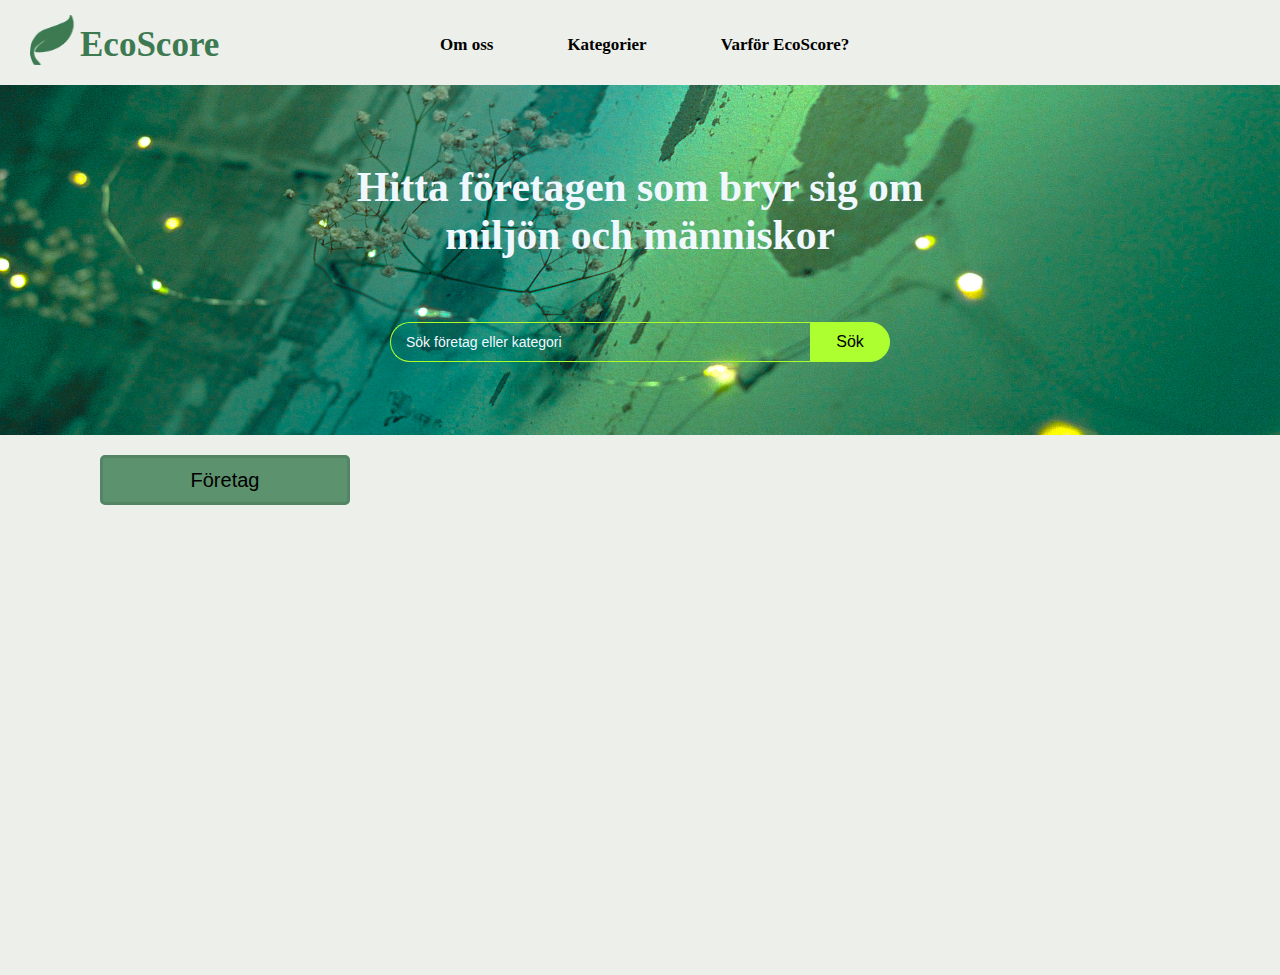
==== index.html @ 50710544 "ändrat lite css och updaterat designen" ====
<!DOCTYPE html>
<html lang="en">
<head>
    <meta charset="UTF-8">
    <meta http-equiv="X-UA-Compatible" content="IE=edge">
    <meta name="viewport" content="width=device-width, initial-scale=1.0">
    <title>EcoScore</title>
    <link rel="stylesheet" href="style.css">
    <!--<script type="text/javascript" src="search.js"></script>-->
</head>

<body>

    <header>
        <script type="text/javascript" src="./header.js"></script>
    </header>

    <div class="main"> <!--Main Background element-->


        <div class="feature">
            <div class="featureImgContainer">
                <img class="featureImg" src="images/startPage3.png">
                <div class="feature_text">
                    <h5>Hitta företagen som bryr sig om miljön och människor</h5>
                </div>
                <div id="srchbar" class="srchbar">
                    <input id="searchbar" class="srch" type="search" name="" placeholder="Sök företag eller kategori">
                    <button id="searchbtn" class="srchbtn">Sök</button>
                </div>
            </div>
        </div>

        <div class="companybtn"> <!--Add link to page in href-->
            <a href="category_page.html"> <button class="cbtn">Företag</button></a>
        </div>
        
        
    </div>
<script type="module" src="search.js"></script>
</body>
</html>
---- style.css ----
*{
    margin: 0;
    padding: 0;
}
body {
    background-color: rgb(237, 239, 234);
    background-position: center;
    background-size: cover;
}
.main{
    width: 100vw;
    height: 100vh;
    background-color: rgb(237, 239, 234);
    background-position: center;
    background-size: cover;
}

.navbar{
    height: 75px;
    width: 100%;
    box-sizing: border-box;
    /*border: 2px solid red;*/
}

.icon{
    margin-top: 15px;
    margin-left: 30px;
    width: 250px;
    height: 70px;
    float: left;
    /*border: 2px solid blue;*/
}

.leafLogo {
    width: 50px;
    height: 50px;
    float: left;
}

.logo{
    color: rgb(61, 122, 82);
    font-size: 35px;
    font-family: 'Gill Sans';
    float: left;
    padding-top: 10px;
}

.menu{
    margin-top: 25px;
    margin-left: 150px;
    padding: 10px;
    display: inline-block;
    transition: 0.4s ease-in-out;
    /*border: 2px solid blue;*/
}

.dropdown{
    display: inline-block;
    position: relative;
}

.dropbtn{
    border: none;
    background: none;
    font-size: 17px;
    font-weight: bold;
    font-family: 'Times New Roman';
    color: black;
}

.dropbtn:hover{
    color: rgb(31, 134, 65);
}

.about{
    text-decoration: none;
    color: black;
    font-size: 17px;
    margin-right: 70px;
    font-weight: bold;
}

.about:hover{
    color: rgb(31, 134, 65);
}

.why{
    text-decoration: none;
    color: black;
    font-size: 17px;
    margin-left: 70px;
    font-weight: bold;
}

.why:hover{
    color: rgb(31, 134, 65);
}

.dropdown-content{
    display: none;
    min-width: 130px;
    z-index: 1;
}

.category{
    text-decoration: none;
    color: black;
    padding: 10px;
    font-size: 17px;
    display: block;
}

.category:hover{
    color: rgb(31, 134, 65);
}

.dropdown:hover .dropdown-content{
    display: block;
    background: rgb(249, 250, 247);
    border-radius: 2px;
    position: absolute;
}


.featureImgContainer {
    position: relative;
    z-index: 0;
}

.featureImg{
    height: 350px;
    width: 100%; /*Fills whole width without creating the scroll bar from side to side*/
    box-sizing: border-box; /*Padding and border are included in width/height*/
    display: flex;
}


.feature_text{
    position: absolute;
    top: 100px;
    left: 50%;
    transform: translate(-50%, -50%);
    z-index: 1;
    width: 600px;
    height: 25px;
    font-size: 50px;
    position: absolute;
    text-align: center;
    color: aliceblue;
    /*border: 2px solid red;*/
}

.srchbar{
    position: absolute;
    bottom: 93px;
    left: 50%;
    transform: translate(-50%, 50%);
    z-index: 1;
    width: 500px;
    height: 40px;
    /*border: 2px solid saddlebrown;*/
    
}

.srch{
    width: 420px;
    height: 40px;
    float: left; /*To connect the bar to the button*/
    background: transparent;
    border: 1px solid greenyellow;
    border-bottom-left-radius: 30px;
    border-top-left-radius: 30px;
    border-right: none;
    padding: 15px;
    outline: none;
}

::placeholder{
    color: aliceblue;
    font-size: 14px;
}

.srchbtn{
    width: 80px;
    height: 40px;
    background: greenyellow;
    border: 1px solid greenyellow;
    border-bottom-right-radius: 30px;
    border-top-right-radius: 30px;
    color: black;
    font-size: 16px;
}

.srchbtn:hover{
    color: rgb(139, 167, 111);
}

.cbtn{
    width: 250px;
    height: 50px;
    background: rgb(92, 146, 110);
    border: 3px solid rgb(83, 132, 100);
    border-radius: 5px;
    font-size: 20px;
    margin-top: 20px;
    margin-left: 100px;
}

.cbtn:hover{
    color: rgb(232, 237, 234);
}
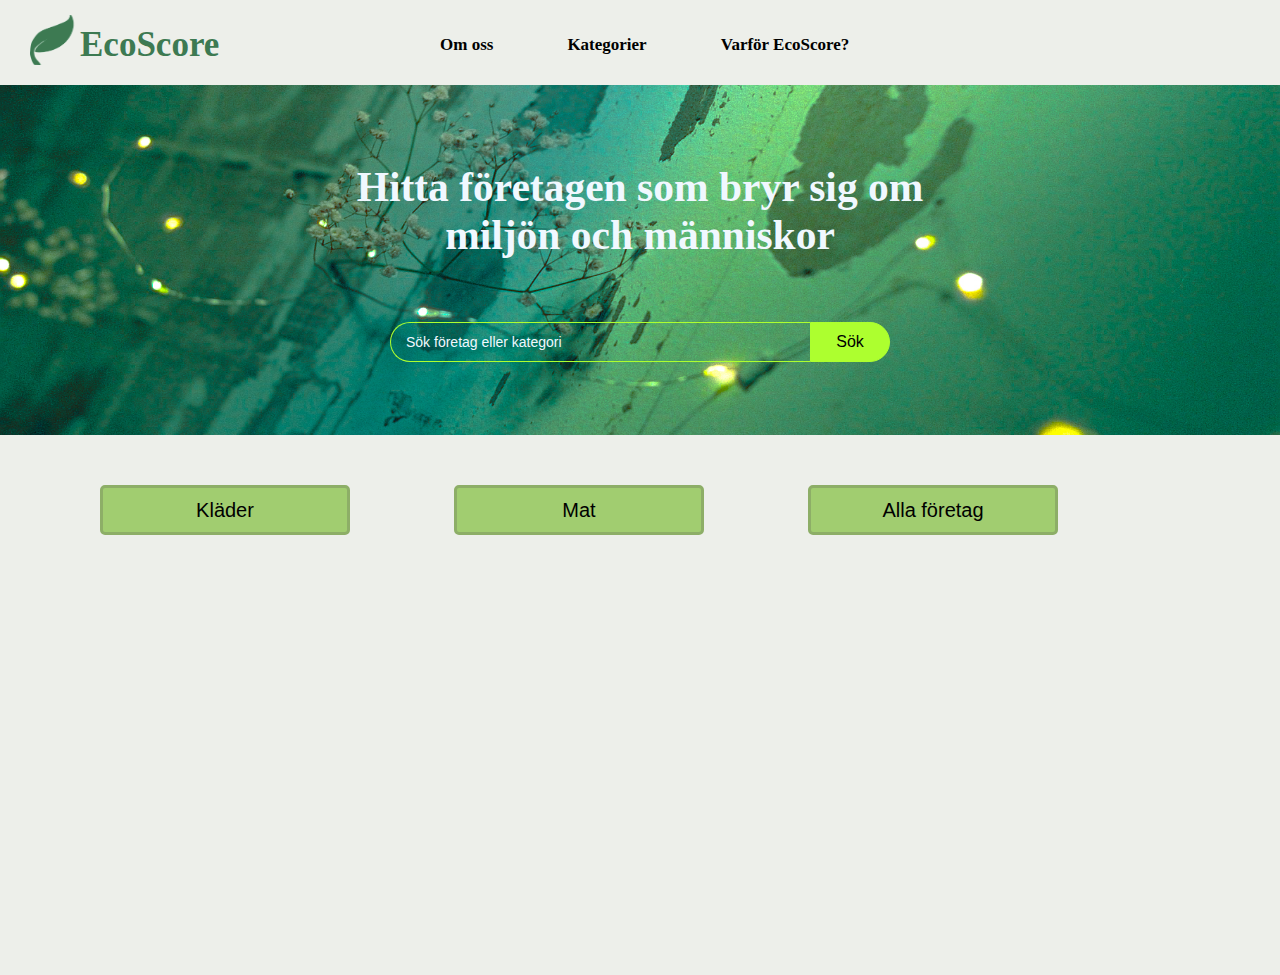
==== commit e4ed3c48: "updated search and category buttons" ====
--- a/index.html
+++ b/index.html
@@ -32,7 +32,9 @@
         </div>
 
         <div class="companybtn"> <!--Add link to page in href-->
-            <a href="category_page.html"> <button class="cbtn">Företag</button></a>
+            <a href="category_page.html"> <button class="cbtn">Kläder</button></a>
+            <a href="category_page.html"> <button class="cbtn">Mat</button></a>
+            <a href="category_page.html"> <button class="cbtn">Alla företag</button></a>
         </div>
         
         
--- a/style.css
+++ b/style.css
@@ -173,12 +173,16 @@
     border-right: none;
     padding: 15px;
     outline: none;
+    color: aliceblue;
+    font-size: 14px;
 }
 
 ::placeholder{
     color: aliceblue;
     font-size: 14px;
 }
+
+input:focus::placeholder {color: transparent;}
 
 .srchbtn{
     width: 80px;
@@ -198,11 +202,11 @@
 .cbtn{
     width: 250px;
     height: 50px;
-    background: rgb(92, 146, 110);
-    border: 3px solid rgb(83, 132, 100);
+    background: rgb(161, 205, 112);
+    border: 3px solid rgb(141, 174, 103);
     border-radius: 5px;
     font-size: 20px;
-    margin-top: 20px;
+    margin-top: 50px;
     margin-left: 100px;
 }
 
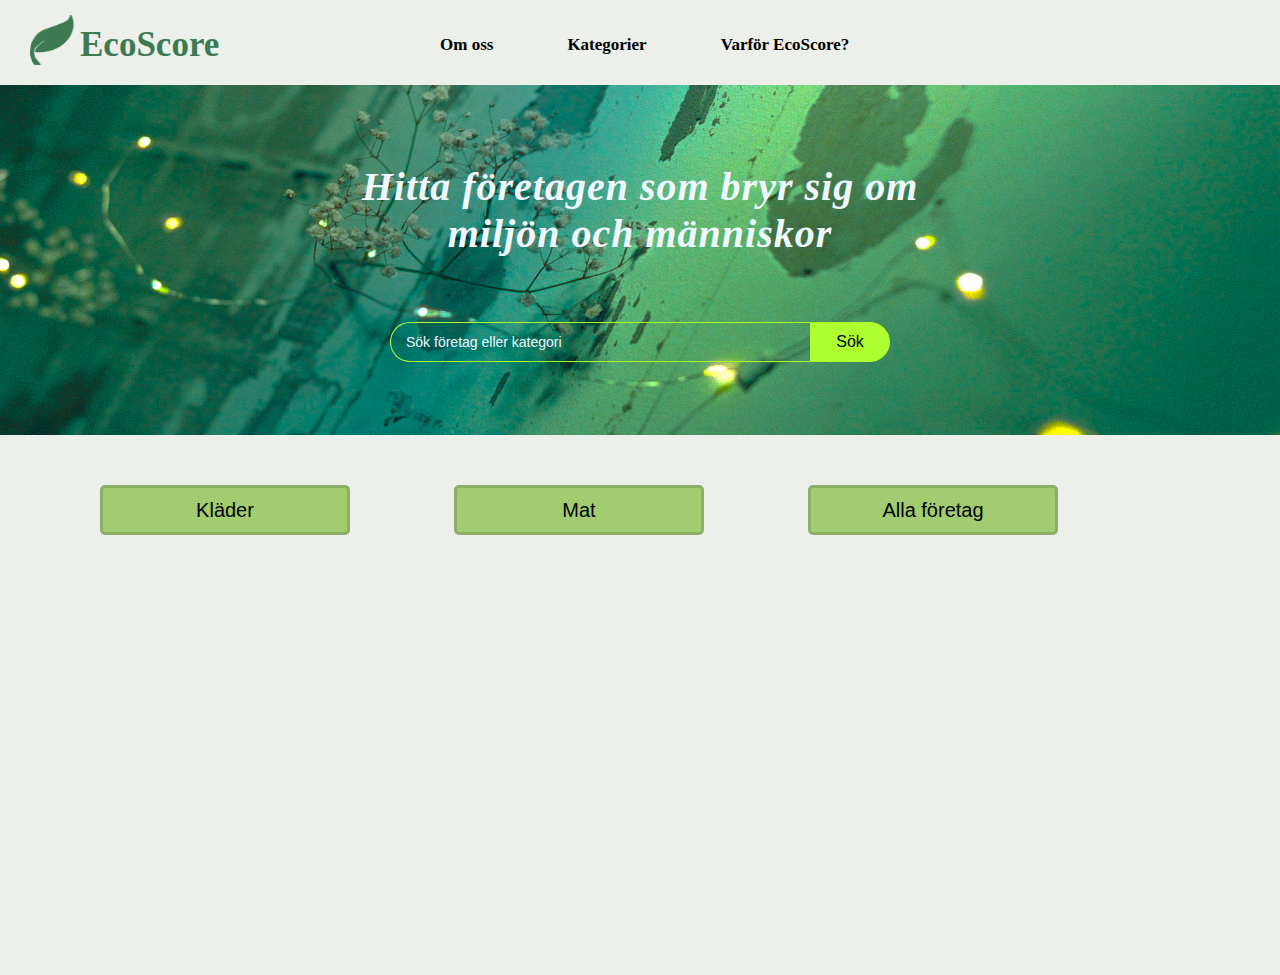
==== commit f189672f: "small fix so you can't search for nothing ''" ====
--- a/index.html
+++ b/index.html
@@ -1,3 +1,4 @@
+
 <!DOCTYPE html>
 <html lang="en">
 <head>
@@ -39,6 +40,18 @@
         
         
     </div>
-<script type="module" src="search.js"></script>
+    <script type="module" src="search.js"></script>
+    <script>
+        document.getElementById("searchbtn").addEventListener("click", function() {
+            var query = document.getElementById("searchbar").value;
+            if (query.trim() !== "") {
+                window.location.href = "search_page.html?query=" + encodeURIComponent(query);
+            }
+        });
+    </script>
 </body>
-</html>+</html>
+
+
+
+
--- a/style.css
+++ b/style.css
@@ -6,6 +6,8 @@
     background-color: rgb(237, 239, 234);
     background-position: center;
     background-size: cover;
+    min-width: 1000px;
+
 }
 .main{
     width: 100vw;
@@ -212,4 +214,156 @@
 
 .cbtn:hover{
     color: rgb(232, 237, 234);
-}+}
+
+
+
+
+
+
+h5{
+    /*font-family: "Lato",sans-serif;*/
+    font-style: italic;
+    font-weight: 300px;
+    letter-spacing: 1px;
+    font-size: 40px;
+
+}
+
+
+h6{
+    font-style: italic;
+    font-weight: 300px;
+    letter-spacing: 1px;
+    font-size: 30px;
+    color: rgb(63, 152, 107);
+}
+
+h7{
+    font-weight: bold;
+    letter-spacing: 1px;
+    font-size: 20px;
+    color: rgb(63, 152, 107);
+}
+
+
+p{
+    font-family: "Lato",sans-serif;
+    letter-spacing: 1px;
+    font-size: 16px;
+}
+
+p1{
+    font-style: italic;
+    font-family: "Lato",sans-serif;
+    letter-spacing: 1px;
+    font-size: 17px;
+}
+
+
+.textflex{
+    display:flex;
+    justify-content:center;
+    align-items:center;
+    text-align:left;
+
+    padding-top: 14px;
+    padding-bottom: 14px;
+    padding-right: 70px;
+    padding-left: 70px;
+}
+
+
+.smallpadding{
+    padding-top: 15px;
+    padding-right: 0px;
+    padding-bottom: 15px;
+    padding-left: 0px;
+}
+
+
+
+
+
+.coolheader{
+    position: relative;
+    text-align: center;
+    background: linear-gradient(
+        60deg,
+        rgba(63, 152, 107, 1) 0%,
+        rgba(120, 242, 136, 1) 100%
+    );
+    color: white;
+}
+
+.inner-header{
+    height: 30vh;
+    width: 100%;
+    margin: 0;
+    padding: 0;
+}
+
+.flex{
+    display:flex;
+    justify-content:center;
+    align-items:center;
+    text-align:center;
+}
+
+
+.colors-rgba{
+
+    rgba(63, 152, 107, 1) 0%,
+    rgba(131, 133, 250, 1) 100%
+
+
+    rgba(120, 170, 242, 1) 100%
+
+    rgba(120, 242, 136, 1) 100%
+
+
+
+    rgba(84, 58, 183, 1) 0%,
+    rgba(0, 172, 193, 1) 100%
+
+
+        border: 3px solid #fe444425;
+        border-top: 3px solid red;
+
+
+        border: 3px solid #fee84422;
+        border-top: 3x solid #f9ce24;
+
+
+
+}
+
+.circle1{
+    display: flex;
+    align-items: center;
+    justify-content: center;
+    height: 200px;
+    width: 200px;
+    border-radius: 50%;
+    border: 3px solid #fe444425;
+    border-top: 3px solid rgb(63, 152, 107);
+    animation: ani 5s linear infinite;
+}
+
+.circle2{
+    height: 130px;
+    width: 130px;
+    border-radius: 50%;
+    border: 3px solid #fe444425;
+    border-top: 3px solid rgb(63, 152, 107);
+    animation: ani 8s linear infinite;
+}
+
+@keyframes ani {
+    0%{
+        transform: rotate(0deg);
+      }
+    100%{
+        transform: rotate(360deg);
+        }
+}
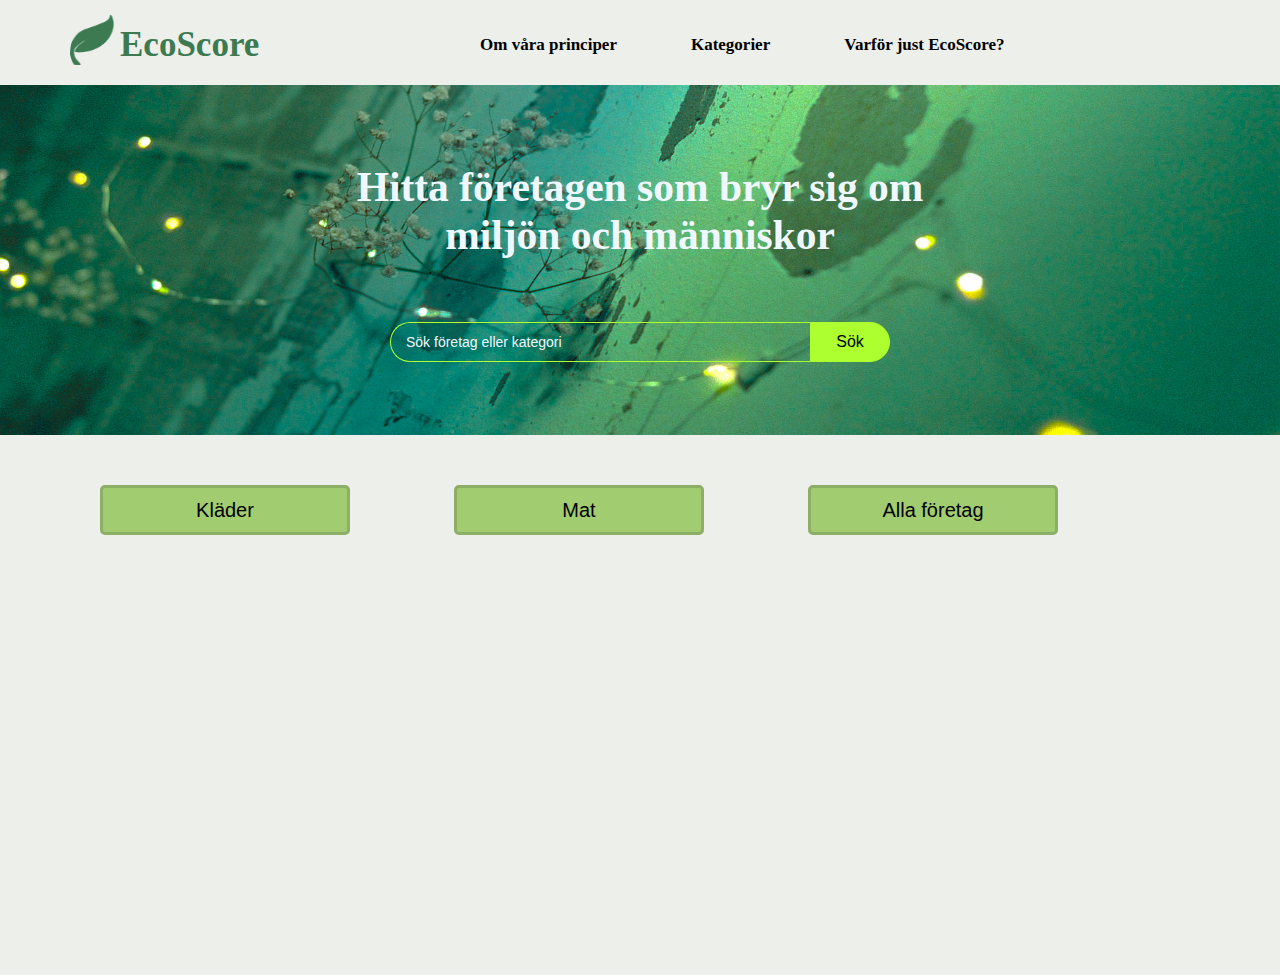
==== commit 2806cf15: "Changed placement of searchbar and resized features on detail page depending on screen size" ====
--- a/index.html
+++ b/index.html
@@ -6,6 +6,7 @@
     <meta http-equiv="X-UA-Compatible" content="IE=edge">
     <meta name="viewport" content="width=device-width, initial-scale=1.0">
     <title>EcoScore</title>
+    <link rel="stylesheet" href="header.css">
     <link rel="stylesheet" href="style.css">
     <!--<script type="text/javascript" src="search.js"></script>-->
 </head>
--- a/header.css
+++ b/header.css
@@ -0,0 +1,131 @@
+*{
+    margin: 0;
+    padding: 0;
+}
+body {
+    background-color: rgb(237, 239, 234);
+    background-position: center;
+    background-size: cover;
+    min-width: 800px;
+
+}
+.main{
+    width: 100vw;
+    height: 100vh;
+    background-color: rgb(237, 239, 234);
+    background-position: center;
+    background-size: cover;
+}
+
+.navbar{
+    height: 75px;
+    width: 100%;
+    box-sizing: border-box;
+    /*border: 2px solid red;*/
+}
+
+.icon{
+    margin-top: 15px;
+    margin-left: 70px;
+    width: 250px;
+    height: 70px;
+    float: left;
+    /*border: 2px solid blue;*/
+}
+
+.leafLogo {
+    width: 50px;
+    height: 50px;
+    float: left;
+}
+
+.logo{
+    color: rgb(61, 122, 82);
+    font-size: 35px;
+    font-family: 'Gill Sans';
+    float: left;
+    padding-top: 10px;
+}
+
+.menu{
+    position: absolute;
+    margin-top: 25px;
+    margin-left: 150px;
+    padding: 10px;
+    display: inline-block;
+    transition: 0.4s ease-in-out;
+    /*border: 2px solid blue;*/
+}
+
+.dropdown{
+    display: inline-block;
+    position: relative;
+}
+
+.dropbtn{
+    border: none;
+    background: none;
+    font-size: 17px;
+    font-weight: bold;
+    font-family: 'Times New Roman';
+    color: black;
+}
+
+.dropbtn:hover{
+    color: rgb(31, 134, 65);
+}
+
+.about{
+    text-decoration: none;
+    color: black;
+    font-size: 17px;
+    margin-right: 70px;
+    font-weight: bold;
+}
+
+.about:hover{
+    color: rgb(31, 134, 65);
+}
+
+.why{
+    text-decoration: none;
+    color: black;
+    font-size: 17px;
+    margin-left: 70px;
+    font-weight: bold;
+}
+
+.why:hover{
+    color: rgb(31, 134, 65);
+}
+
+.dropdown-content{
+    display: none;
+    min-width: 130px;
+    z-index: 1;
+}
+
+.category{
+    text-decoration: none;
+    color: black;
+    padding: 10px;
+    font-size: 17px;
+    display: block;
+}
+
+.category:hover{
+    color: rgb(31, 134, 65);
+}
+
+.dropdown:hover .dropdown-content{
+    display: block;
+    background: rgb(249, 250, 247);
+    border-radius: 2px;
+    position: absolute;
+}
+
+@media all and (max-width: 1100px) {
+    .about { display: none; }
+    .why { display: none; }
+    .dropdown { display: none; }
+  }--- a/style.css
+++ b/style.css
@@ -1,129 +1,3 @@
-*{
-    margin: 0;
-    padding: 0;
-}
-body {
-    background-color: rgb(237, 239, 234);
-    background-position: center;
-    background-size: cover;
-    min-width: 1000px;
-
-}
-.main{
-    width: 100vw;
-    height: 100vh;
-    background-color: rgb(237, 239, 234);
-    background-position: center;
-    background-size: cover;
-}
-
-.navbar{
-    height: 75px;
-    width: 100%;
-    box-sizing: border-box;
-    /*border: 2px solid red;*/
-}
-
-.icon{
-    margin-top: 15px;
-    margin-left: 30px;
-    width: 250px;
-    height: 70px;
-    float: left;
-    /*border: 2px solid blue;*/
-}
-
-.leafLogo {
-    width: 50px;
-    height: 50px;
-    float: left;
-}
-
-.logo{
-    color: rgb(61, 122, 82);
-    font-size: 35px;
-    font-family: 'Gill Sans';
-    float: left;
-    padding-top: 10px;
-}
-
-.menu{
-    margin-top: 25px;
-    margin-left: 150px;
-    padding: 10px;
-    display: inline-block;
-    transition: 0.4s ease-in-out;
-    /*border: 2px solid blue;*/
-}
-
-.dropdown{
-    display: inline-block;
-    position: relative;
-}
-
-.dropbtn{
-    border: none;
-    background: none;
-    font-size: 17px;
-    font-weight: bold;
-    font-family: 'Times New Roman';
-    color: black;
-}
-
-.dropbtn:hover{
-    color: rgb(31, 134, 65);
-}
-
-.about{
-    text-decoration: none;
-    color: black;
-    font-size: 17px;
-    margin-right: 70px;
-    font-weight: bold;
-}
-
-.about:hover{
-    color: rgb(31, 134, 65);
-}
-
-.why{
-    text-decoration: none;
-    color: black;
-    font-size: 17px;
-    margin-left: 70px;
-    font-weight: bold;
-}
-
-.why:hover{
-    color: rgb(31, 134, 65);
-}
-
-.dropdown-content{
-    display: none;
-    min-width: 130px;
-    z-index: 1;
-}
-
-.category{
-    text-decoration: none;
-    color: black;
-    padding: 10px;
-    font-size: 17px;
-    display: block;
-}
-
-.category:hover{
-    color: rgb(31, 134, 65);
-}
-
-.dropdown:hover .dropdown-content{
-    display: block;
-    background: rgb(249, 250, 247);
-    border-radius: 2px;
-    position: absolute;
-}
-
-
 .featureImgContainer {
     position: relative;
     z-index: 0;
@@ -214,156 +88,4 @@
 
 .cbtn:hover{
     color: rgb(232, 237, 234);
-}
-
-
-
-
-
-
-h5{
-    /*font-family: "Lato",sans-serif;*/
-    font-style: italic;
-    font-weight: 300px;
-    letter-spacing: 1px;
-    font-size: 40px;
-
-}
-
-
-h6{
-    font-style: italic;
-    font-weight: 300px;
-    letter-spacing: 1px;
-    font-size: 30px;
-    color: rgb(63, 152, 107);
-}
-
-h7{
-    font-weight: bold;
-    letter-spacing: 1px;
-    font-size: 20px;
-    color: rgb(63, 152, 107);
-}
-
-
-p{
-    font-family: "Lato",sans-serif;
-    letter-spacing: 1px;
-    font-size: 16px;
-}
-
-p1{
-    font-style: italic;
-    font-family: "Lato",sans-serif;
-    letter-spacing: 1px;
-    font-size: 17px;
-}
-
-
-.textflex{
-    display:flex;
-    justify-content:center;
-    align-items:center;
-    text-align:left;
-
-    padding-top: 14px;
-    padding-bottom: 14px;
-    padding-right: 70px;
-    padding-left: 70px;
-}
-
-
-.smallpadding{
-    padding-top: 15px;
-    padding-right: 0px;
-    padding-bottom: 15px;
-    padding-left: 0px;
-}
-
-
-
-
-
-.coolheader{
-    position: relative;
-    text-align: center;
-    background: linear-gradient(
-        60deg,
-        rgba(63, 152, 107, 1) 0%,
-        rgba(120, 242, 136, 1) 100%
-    );
-    color: white;
-}
-
-.inner-header{
-    height: 30vh;
-    width: 100%;
-    margin: 0;
-    padding: 0;
-}
-
-.flex{
-    display:flex;
-    justify-content:center;
-    align-items:center;
-    text-align:center;
-}
-
-
-.colors-rgba{
-
-    rgba(63, 152, 107, 1) 0%,
-    rgba(131, 133, 250, 1) 100%
-
-
-    rgba(120, 170, 242, 1) 100%
-
-    rgba(120, 242, 136, 1) 100%
-
-
-
-    rgba(84, 58, 183, 1) 0%,
-    rgba(0, 172, 193, 1) 100%
-
-
-        border: 3px solid #fe444425;
-        border-top: 3px solid red;
-
-
-        border: 3px solid #fee84422;
-        border-top: 3x solid #f9ce24;
-
-
-
-}
-
-.circle1{
-    display: flex;
-    align-items: center;
-    justify-content: center;
-    height: 200px;
-    width: 200px;
-    border-radius: 50%;
-    border: 3px solid #fe444425;
-    border-top: 3px solid rgb(63, 152, 107);
-    animation: ani 5s linear infinite;
-}
-
-.circle2{
-    height: 130px;
-    width: 130px;
-    border-radius: 50%;
-    border: 3px solid #fe444425;
-    border-top: 3px solid rgb(63, 152, 107);
-    animation: ani 8s linear infinite;
-}
-
-@keyframes ani {
-    0%{
-        transform: rotate(0deg);
-      }
-    100%{
-        transform: rotate(360deg);
-        }
-}
+}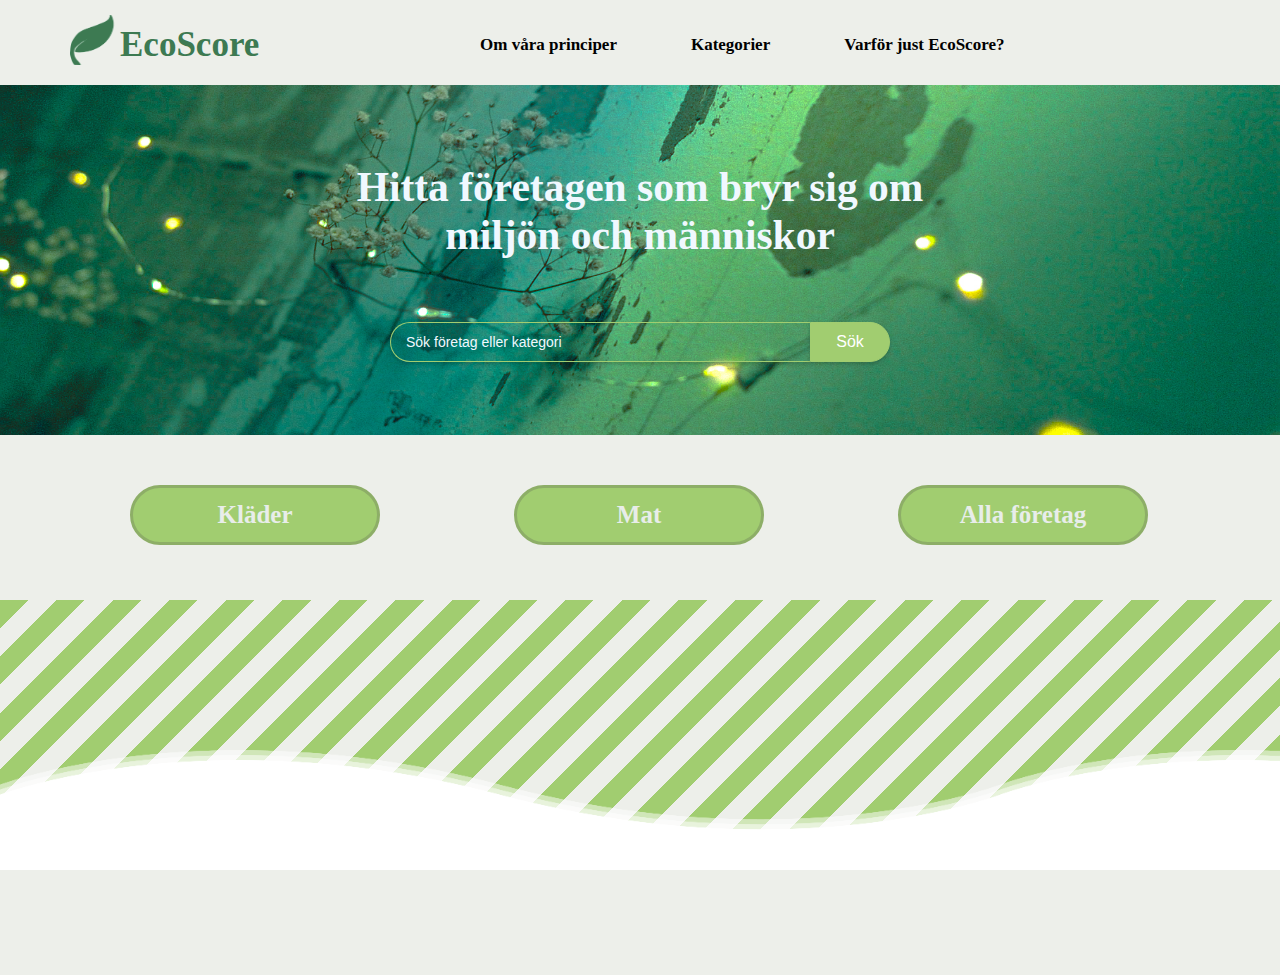
==== commit ad7afb96: "More animation" ====
--- a/index.html
+++ b/index.html
@@ -14,7 +14,7 @@
 <body>
 
     <header>
-        <script type="text/javascript" src="./header.js"></script>
+        
     </header>
 
     <div class="main"> <!--Main Background element-->
@@ -34,15 +34,27 @@
         </div>
 
         <div class="companybtn"> <!--Add link to page in href-->
-            <a href="category_page.html"> <button class="cbtn">Kläder</button></a>
-            <a href="category_page.html"> <button class="cbtn">Mat</button></a>
-            <a href="category_page.html"> <button class="cbtn">Alla företag</button></a>
+            <a href="#"> <button class="cbtn" id="clothes">Kläder</button></a>
+            <a href="#"> <button class="cbtn" id="food">Mat</button></a>
+            <a href="#"> <button class="cbtn" id="all">Alla företag</button></a>
         </div>
+
+
+
+
+
+        <section class="section">
+            <div class="wave wave1"></div>
+            <div class="wave wave2"></div>
+            <div class="wave wave3"></div>
+            <div class="wave wave4"></div>
+        </section>
         
         
     </div>
     <script type="module" src="search.js"></script>
-    <script>
+    <script type="module" src="./header.js" defer></script>
+    <script defer>
         document.getElementById("searchbtn").addEventListener("click", function() {
             var query = document.getElementById("searchbar").value;
             if (query.trim() !== "") {
--- a/header.css
+++ b/header.css
@@ -60,6 +60,7 @@
 .dropdown{
     display: inline-block;
     position: relative;
+    z-index: 9;
 }
 
 .dropbtn{
@@ -128,4 +129,14 @@
     .about { display: none; }
     .why { display: none; }
     .dropdown { display: none; }
-  }+  }
+
+
+.diagonalLine{
+  border-bottom: 3px solid rgb(63, 152, 107);
+  width: 5%;
+  transform: rotate(-45deg);
+  transform-origin: right;
+}
+
+/*<div class="diagonalLine"></div>*/--- a/style.css
+++ b/style.css
@@ -20,7 +20,6 @@
     width: 600px;
     height: 25px;
     font-size: 50px;
-    position: absolute;
     text-align: center;
     color: aliceblue;
     /*border: 2px solid red;*/
@@ -43,7 +42,7 @@
     height: 40px;
     float: left; /*To connect the bar to the button*/
     background: transparent;
-    border: 1px solid greenyellow;
+    border: 1px solid rgb(161, 205, 112);;
     border-bottom-left-radius: 30px;
     border-top-left-radius: 30px;
     border-right: none;
@@ -51,6 +50,15 @@
     outline: none;
     color: aliceblue;
     font-size: 14px;
+    box-shadow: 0 2px 4px rgba(0, 0, 0, 0.2);
+}
+
+.srch:hover{
+    letter-spacing: 1px;
+    -webkit-box-shadow: 0px 5px 40px -10px rgba(0,0,0,0.57);
+    -moz-box-shadow: 0px 5px 40px -10px rgba(0, 0, 0, 0.57);
+    box-shadow: 5px 40px -10px rgba(0,0,0,0.57);
+    transition: all 0.4s ease 0s;
 }
 
 ::placeholder{
@@ -63,29 +71,158 @@
 .srchbtn{
     width: 80px;
     height: 40px;
-    background: greenyellow;
-    border: 1px solid greenyellow;
+    background: rgb(161, 205, 112);
+    border: 1px solid rgb(161, 205, 112);;
     border-bottom-right-radius: 30px;
     border-top-right-radius: 30px;
     color: black;
     font-size: 16px;
+    box-shadow: 0 2px 4px rgba(0, 0, 0, 0.2);
+    color: #FFF;
+    transition: all 0.5s;
+    position: relative;
 }
 
 .srchbtn:hover{
-    color: rgb(139, 167, 111);
-}
+    color: rgb(252, 252, 251);
+    background: rgb(141, 174, 103);
+    letter-spacing: 1px;
+    -webkit-box-shadow: 0px 5px 40px -10px rgba(0,0,0,0.57);
+    -moz-box-shadow: 0px 5px 40px -10px rgba(0, 0, 0, 0.57);
+    box-shadow: 5px 40px -10px rgba(0,0,0,0.57);
+    transition: all 0.4s ease 0s;
+    cursor: pointer;
+}
+
 
 .cbtn{
     width: 250px;
     height: 50px;
+    height: 60px;
     background: rgb(161, 205, 112);
     border: 3px solid rgb(141, 174, 103);
-    border-radius: 5px;
-    font-size: 20px;
+    border-radius: 30px;
     margin-top: 50px;
-    margin-left: 100px;
+    margin-left: 130px;
+    font-size: 25px;
+    font-family: "Lato";
+    font-weight: bold;
+    color: rgb(232, 237, 234);
 }
 
 .cbtn:hover{
-    color: rgb(232, 237, 234);
+    background: rgb(141, 174, 103);
+    cursor: pointer;
+}
+
+
+/*
+    background: rgb(46, 191, 114);
+    background: rgb(63, 152, 107);
+
+    background: rgb(161, 205, 112);
+
+
+    background: rgb(237, 239, 234);
+*/
+
+
+.smallpadding{
+    padding-top: 20px;
+    padding-right: 0px;
+    padding-bottom: 20px;
+    padding-left: 0px;
+}
+
+.section{
+    position:relative;
+    width: 100%;
+    height: 30vh;
+    overflow: hidden;
+    margin-top: 55px;
+    background: repeating-linear-gradient(
+        135deg,
+        rgb(161, 205, 112) 0px,
+        rgb(161, 205, 112) 20px,
+        rgb(237, 239, 234) 20px,
+        rgb(237, 239, 234) 40px
+      );
+
+}
+
+/*
+    background: repeating-linear-gradient(
+        135deg,
+        #039BE5 0px,
+        #039BE5 20px,
+        #90CAF9 20px,
+        #90CAF9 40px
+      );
+
+      #FFFFFF
+*/
+
+
+.wave{
+    position: absolute;
+    bottom: 0;
+    left: 0;
+    width: 100%;
+    height: 100px;
+    background-image: url(images/wave.png);
+    background-size: 1000px 100px;
+}
+
+.wave.wave1{
+    animation: animate 30s linear infinite;
+    z-index: 1000;
+    opacity: 1;
+    animation-delay: 0s;
+    bottom: 0px;
+}
+
+.wave.wave2{
+    animation: animate2 15s linear infinite;
+    z-index: 999;
+    opacity: 1;
+    animation-delay: -5s;
+    bottom: 10px;
+}
+
+.wave.wave3{
+    animation: animate 30s linear infinite;
+    z-index: 998;
+    opacity: 0.5;
+    animation-delay: -20s;
+    bottom: 15px;
+}
+
+.wave.wave4{
+    animation: animate2 15s linear infinite;
+    z-index: 997;
+    opacity: 0.5;
+    animation-delay: -25s;
+    bottom: 20px;
+}
+
+@keyframes animate{
+    0%
+    {
+        background-position-x: 0;
+    }
+    100%
+    {
+        background-position-x: 1000px;
+    }
+}
+
+@keyframes animate2{
+    0%
+    {
+        background-position-x: 0;
+    }
+    100%
+    {
+        background-position-x: -1000px;
+    }
 }